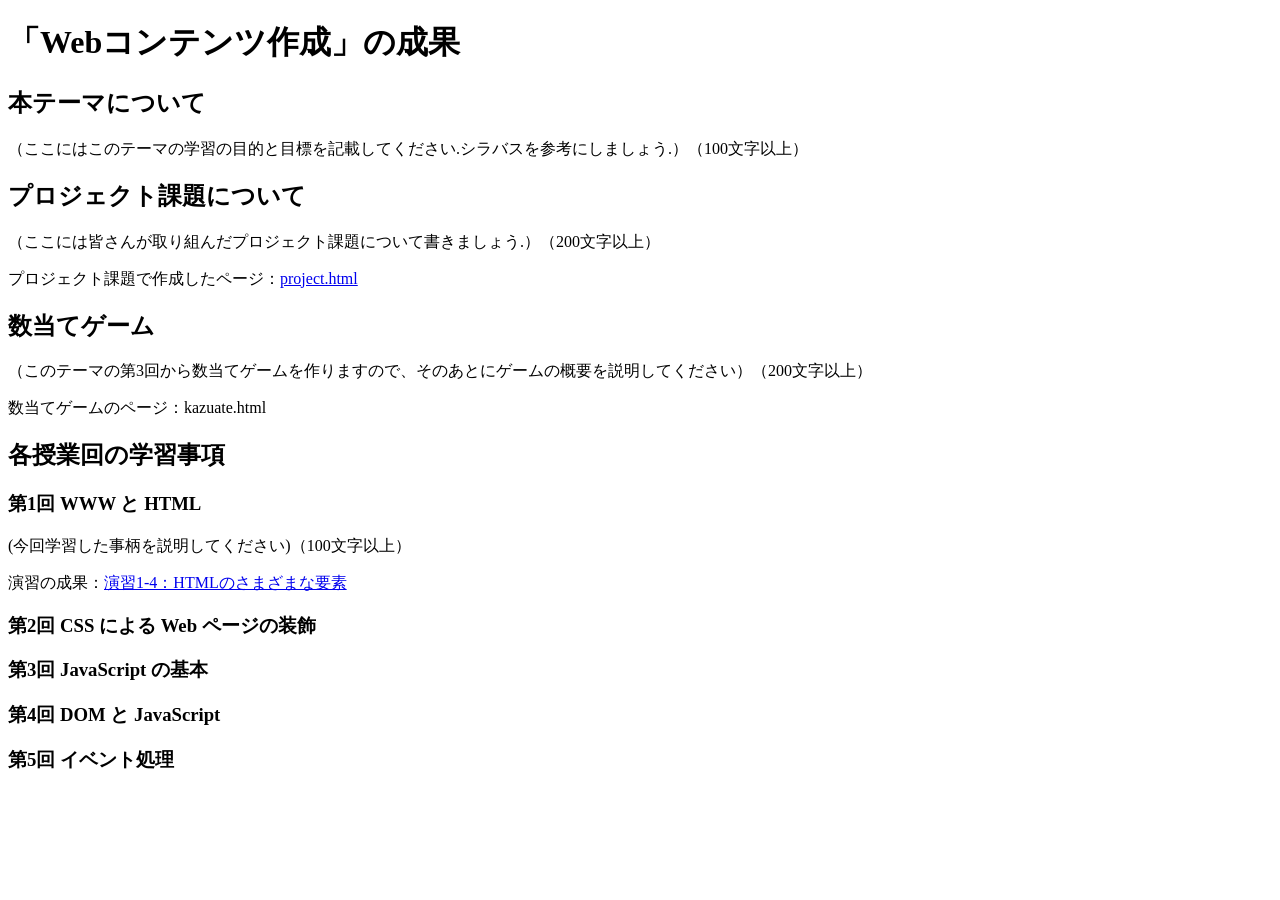
==== index.html @ 31dda1fd "index.htmlを初めて編集" ====
<!DOCTYPE html>
<html>

<head>
  <meta charset="utf-8">
  <title>My test page</title>
</head>

<body>
  <h1> 「Webコンテンツ作成」の成果</h1>
  <h2>本テーマについて</h2>
  <p>（ここにはこのテーマの学習の目的と目標を記載してください.シラバスを参考にしましょう.）（100文字以上）</p>

  <h2>プロジェクト課題について</h2>
  <p>（ここには皆さんが取り組んだプロジェクト課題について書きましょう.）（200文字以上）</p>

  <p>プロジェクト課題で作成したページ：<a href="project.html" title="AAAA" target="_blank">project.html</a></p>

  <h2>数当てゲーム</h2>
  <p>（このテーマの第3回から数当てゲームを作りますので、そのあとにゲームの概要を説明してください）（200文字以上）</p>
  <p>数当てゲームのページ：kazuate.html</a></p>
  </p>

  <h2>各授業回の学習事項</h2>
  <h3>第1回 WWW と HTML</h3>
  <p>(今回学習した事柄を説明してください)（100文字以上）</p>
  <p>演習の成果：<a href="selements.html" title="BBBB" target="_blank">演習1-4：HTMLのさまざまな要素</a></p>
  <h3>第2回 CSS による Web ページの装飾</h3>
  <h3>第3回 JavaScript の基本</h3>
  <h3>第4回 DOM と JavaScript</h3>
  <h3>第5回 イベント処理</h3>

</body>

</html>
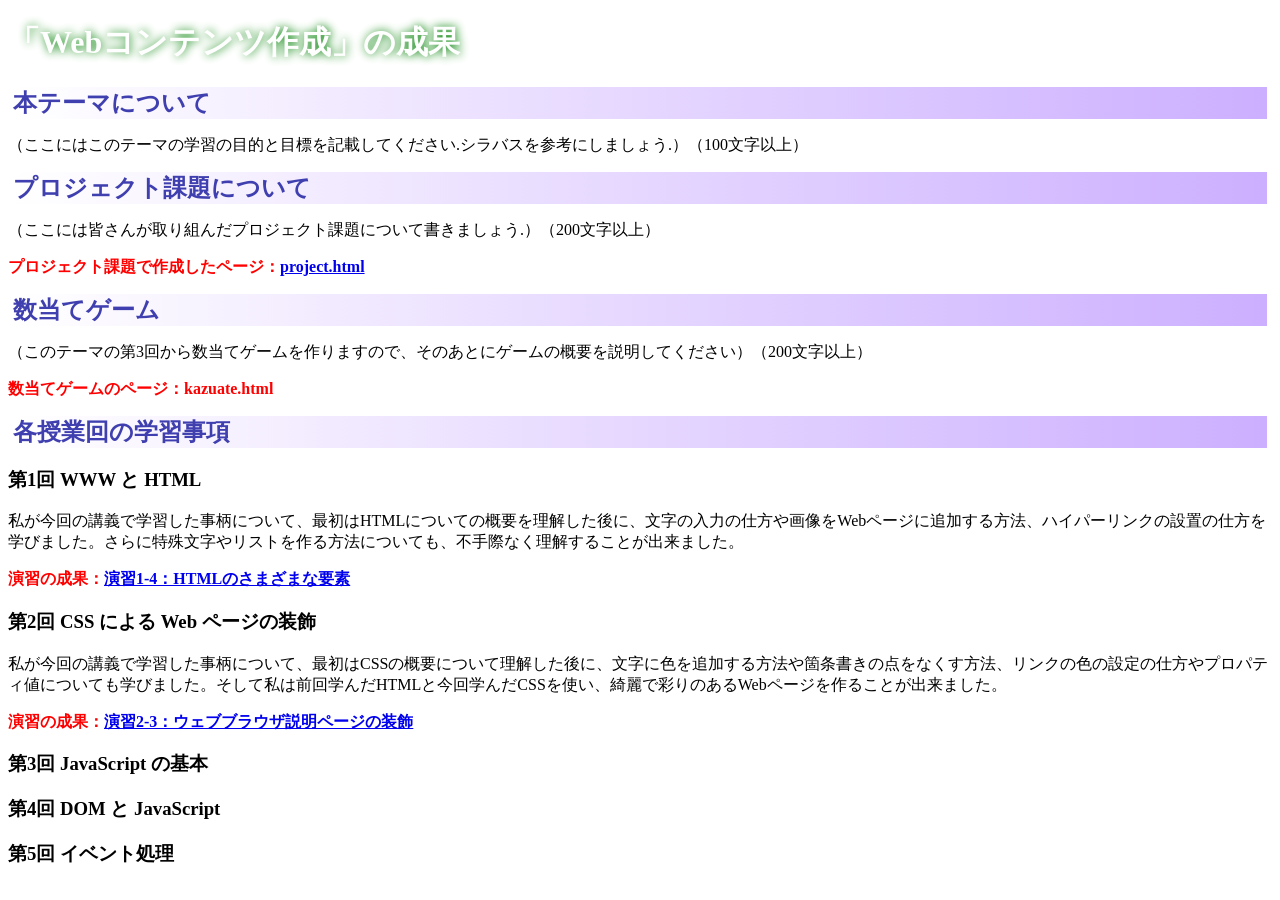
==== commit fea01af0: "CSS 初めてだ" ====
--- a/index.html
+++ b/index.html
@@ -4,28 +4,33 @@
 <head>
   <meta charset="utf-8">
   <title>My test page</title>
+  <link rel="stylesheet" href="style.css">
 </head>
 
 <body>
-  <h1> 「Webコンテンツ作成」の成果</h1>
+  <h1>「Webコンテンツ作成」の成果</h1>
   <h2>本テーマについて</h2>
   <p>（ここにはこのテーマの学習の目的と目標を記載してください.シラバスを参考にしましょう.）（100文字以上）</p>
 
   <h2>プロジェクト課題について</h2>
   <p>（ここには皆さんが取り組んだプロジェクト課題について書きましょう.）（200文字以上）</p>
 
-  <p>プロジェクト課題で作成したページ：<a href="project.html" title="AAAA" target="_blank">project.html</a></p>
+  <p class="happy">プロジェクト課題で作成したページ：<a href="project.html" title="AAAA" target="_blank">project.html</a></p>
 
   <h2>数当てゲーム</h2>
   <p>（このテーマの第3回から数当てゲームを作りますので、そのあとにゲームの概要を説明してください）（200文字以上）</p>
-  <p>数当てゲームのページ：kazuate.html</a></p>
+  <p class="happy">数当てゲームのページ：kazuate.html</a></p>
   </p>
 
   <h2>各授業回の学習事項</h2>
   <h3>第1回 WWW と HTML</h3>
-  <p>(今回学習した事柄を説明してください)（100文字以上）</p>
-  <p>演習の成果：<a href="selements.html" title="BBBB" target="_blank">演習1-4：HTMLのさまざまな要素</a></p>
+  <p>私が今回の講義で学習した事柄について、最初はHTMLについての概要を理解した後に、文字の入力の仕方や画像をWebページに追加する方法、ハイパーリンクの設置の仕方を学びました。さらに特殊文字やリストを作る方法についても、不手際なく理解することが出来ました。</p>
+  <p class="happy">演習の成果：<a href="practice-html/elements.html" title="BBBB" target="_blank">演習1-4：HTMLのさまざまな要素</a></p>
   <h3>第2回 CSS による Web ページの装飾</h3>
+  <p>私が今回の講義で学習した事柄について、最初はCSSの概要について理解した後に、文字に色を追加する方法や箇条書きの点をなくす方法、リンクの色の設定の仕方やプロパティ値についても学びました。そして私は前回学んだHTMLと今回学んだCSSを使い、綺麗で彩りのあるWebページを作ることが出来ました。</p>
+  <p class="happy">演習の成果：<a href="practice-css/browser-intro.html" title="CCC" target="_blank">演習2-3：ウェブブラウザ説明ページの装飾</a>
+  </p>
+
   <h3>第3回 JavaScript の基本</h3>
   <h3>第4回 DOM と JavaScript</h3>
   <h3>第5回 イベント処理</h3>
--- a/style.css
+++ b/style.css
@@ -0,0 +1,15 @@
+h1 {
+	color:white;
+	text-shadow: rgb(0, 128, 4) 1px 0 10px;
+}
+
+h2 {
+	color:#3f3faf;
+	margin: 5px;
+	background: linear-gradient(0.25turn, white, #ccafff);
+}
+
+.happy {
+    color: rgb(255, 0, 0);
+    font-weight: bold;
+}
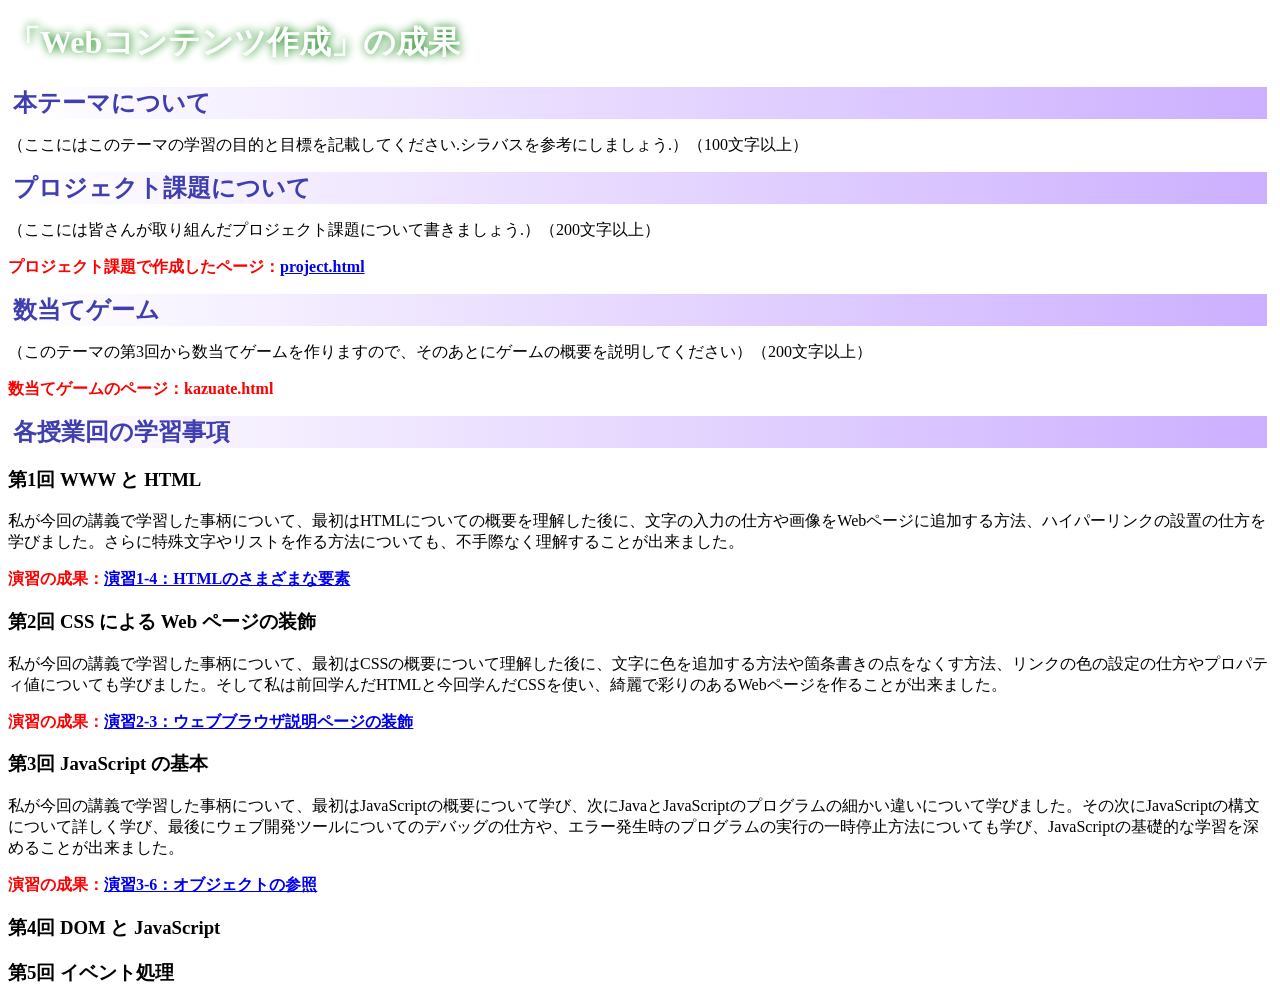
==== commit a2129853: "JSを初め学んだ。" ====
--- a/index.html
+++ b/index.html
@@ -3,7 +3,7 @@
 
 <head>
   <meta charset="utf-8">
-  <title>My test page</title>
+  <title>G584542025 高橋 大健 Webコンテンツ作成の成果物</title>
   <link rel="stylesheet" href="style.css">
 </head>
 
@@ -32,6 +32,11 @@
   </p>
 
   <h3>第3回 JavaScript の基本</h3>
+  <p>私が今回の講義で学習した事柄について、最初はJavaScriptの概要について学び、次にJavaとJavaScriptのプログラムの細かい違いについて学びました。その次にJavaScriptの構文について詳しく学び、最後にウェブ開発ツールについてのデバッグの仕方や、エラー発生時のプログラムの実行の一時停止方法についても学び、JavaScriptの基礎的な学習を深めることが出来ました。</p>
+  <p class="happy">演習の成果：<a href="practice-js/obj-practice.html" title="DDD" target="_blank">演習3-6：オブジェクトの参照</a>
+  </p>
+
+
   <h3>第4回 DOM と JavaScript</h3>
   <h3>第5回 イベント処理</h3>
 
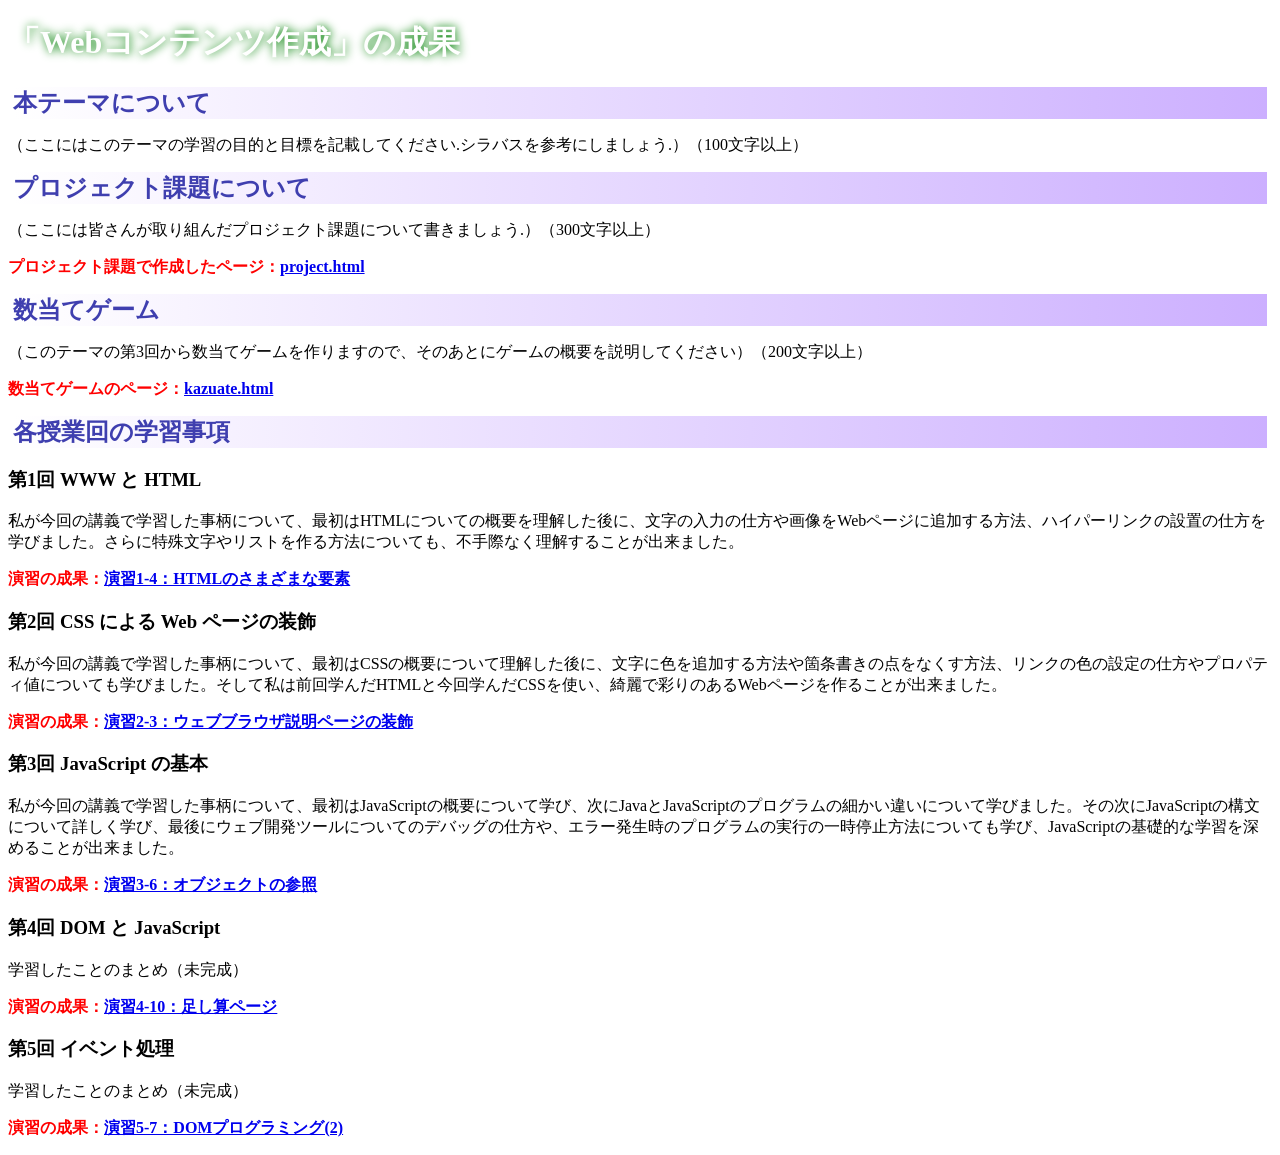
==== commit 50ca582c: "abcdefg.media実験" ====
--- a/index.html
+++ b/index.html
@@ -13,13 +13,13 @@
   <p>（ここにはこのテーマの学習の目的と目標を記載してください.シラバスを参考にしましょう.）（100文字以上）</p>
 
   <h2>プロジェクト課題について</h2>
-  <p>（ここには皆さんが取り組んだプロジェクト課題について書きましょう.）（200文字以上）</p>
+  <p>（ここには皆さんが取り組んだプロジェクト課題について書きましょう.）（300文字以上）</p>
 
   <p class="happy">プロジェクト課題で作成したページ：<a href="project.html" title="AAAA" target="_blank">project.html</a></p>
 
   <h2>数当てゲーム</h2>
   <p>（このテーマの第3回から数当てゲームを作りますので、そのあとにゲームの概要を説明してください）（200文字以上）</p>
-  <p class="happy">数当てゲームのページ：kazuate.html</a></p>
+  <p class="happy">数当てゲームのページ：<a href="kazuate.html" title="aaa" target="_blank">kazuate.html</a></p>
   </p>
 
   <h2>各授業回の学習事項</h2>
@@ -38,7 +38,15 @@
 
 
   <h3>第4回 DOM と JavaScript</h3>
+  <p>学習したことのまとめ（未完成）</p>
+   <p class="happy">演習の成果：<a href="practice-eventdom/tashizan.html" title="EEEE" target="_blank">演習4-10：足し算ページ</a>
+  </p>
+
+
   <h3>第5回 イベント処理</h3>
+  <p>学習したことのまとめ（未完成）</p>
+   <p class="happy">演習の成果：<a href="practice-dom2/dom2-exercise.html" title="FFF" target="_blank">演習5-7：DOMプログラミング(2)</a>
+  </p>
 
 </body>
 
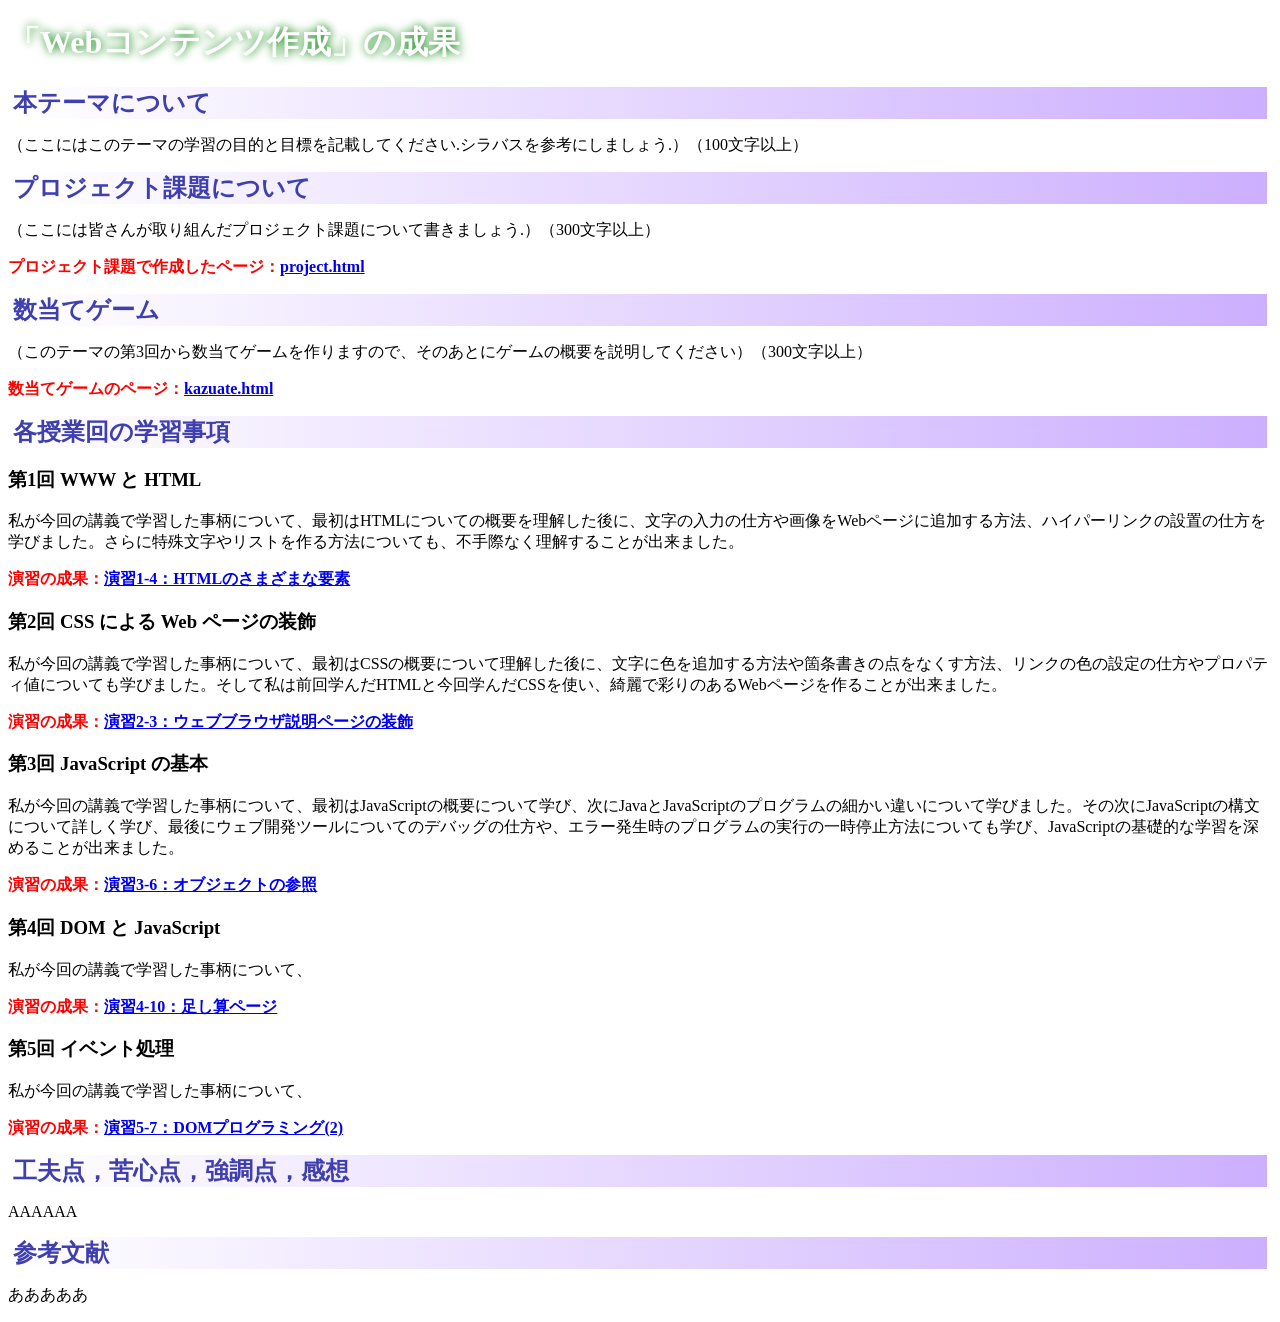
==== commit 0b40751a: "AAABBBCCC" ====
--- a/index.html
+++ b/index.html
@@ -18,7 +18,7 @@
   <p class="happy">プロジェクト課題で作成したページ：<a href="project.html" title="AAAA" target="_blank">project.html</a></p>
 
   <h2>数当てゲーム</h2>
-  <p>（このテーマの第3回から数当てゲームを作りますので、そのあとにゲームの概要を説明してください）（200文字以上）</p>
+  <p>（このテーマの第3回から数当てゲームを作りますので、そのあとにゲームの概要を説明してください）（300文字以上）</p>
   <p class="happy">数当てゲームのページ：<a href="kazuate.html" title="aaa" target="_blank">kazuate.html</a></p>
   </p>
 
@@ -38,16 +38,22 @@
 
 
   <h3>第4回 DOM と JavaScript</h3>
-  <p>学習したことのまとめ（未完成）</p>
+  私が今回の講義で学習した事柄について、
+
    <p class="happy">演習の成果：<a href="practice-eventdom/tashizan.html" title="EEEE" target="_blank">演習4-10：足し算ページ</a>
   </p>
 
 
   <h3>第5回 イベント処理</h3>
-  <p>学習したことのまとめ（未完成）</p>
+  私が今回の講義で学習した事柄について、
    <p class="happy">演習の成果：<a href="practice-dom2/dom2-exercise.html" title="FFF" target="_blank">演習5-7：DOMプログラミング(2)</a>
   </p>
 
+  <h2>工夫点，苦心点，強調点，感想</h2>
+  <p>AAAAAA</p>
+
+  <h2>参考文献</h2>
+<p>あああああ</p>
 </body>
 
 </html>
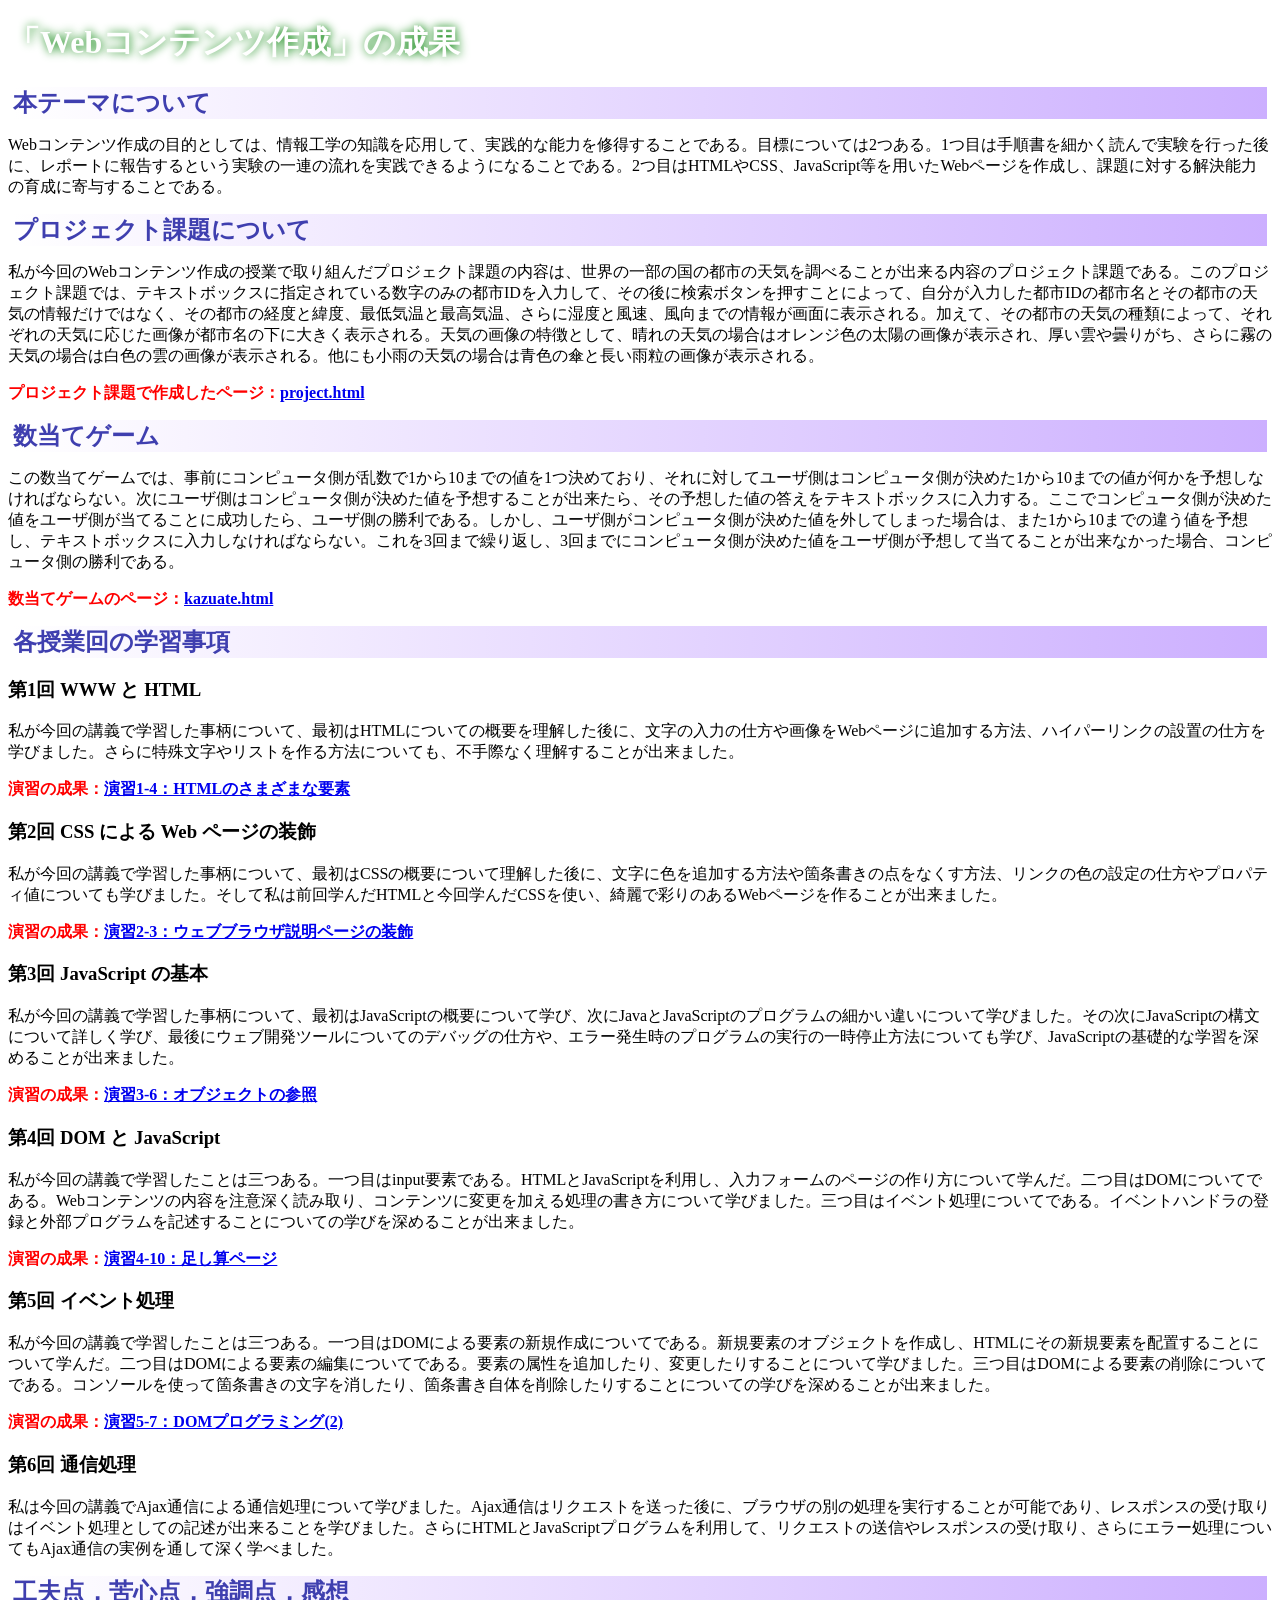
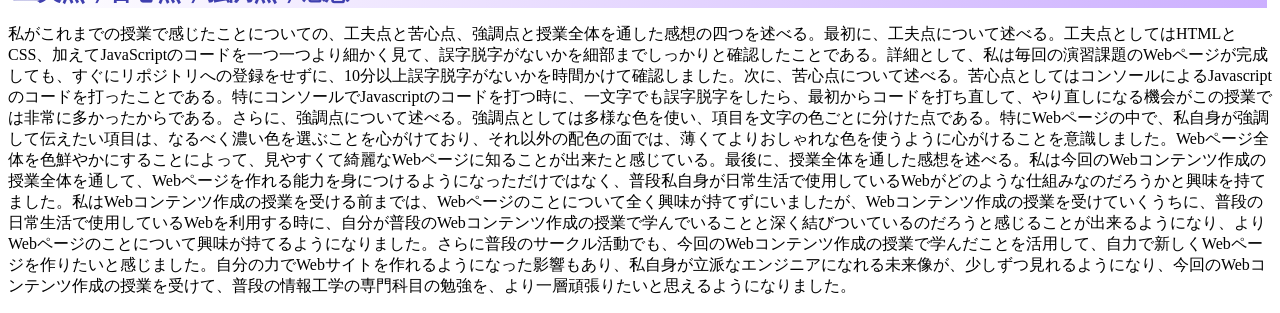
==== commit 26ebed51: "Webkontentukanseida" ====
--- a/index.html
+++ b/index.html
@@ -10,15 +10,15 @@
 <body>
   <h1>「Webコンテンツ作成」の成果</h1>
   <h2>本テーマについて</h2>
-  <p>（ここにはこのテーマの学習の目的と目標を記載してください.シラバスを参考にしましょう.）（100文字以上）</p>
+  <p>Webコンテンツ作成の目的としては、情報工学の知識を応用して、実践的な能力を修得することである。目標については2つある。1つ目は手順書を細かく読んで実験を行った後に、レポートに報告するという実験の一連の流れを実践できるようになることである。2つ目はHTMLやCSS、JavaScript等を用いたWebページを作成し、課題に対する解決能力の育成に寄与することである。</p>
 
   <h2>プロジェクト課題について</h2>
-  <p>（ここには皆さんが取り組んだプロジェクト課題について書きましょう.）（300文字以上）</p>
+  <p>私が今回のWebコンテンツ作成の授業で取り組んだプロジェクト課題の内容は、世界の一部の国の都市の天気を調べることが出来る内容のプロジェクト課題である。このプロジェクト課題では、テキストボックスに指定されている数字のみの都市IDを入力して、その後に検索ボタンを押すことによって、自分が入力した都市IDの都市名とその都市の天気の情報だけではなく、その都市の経度と緯度、最低気温と最高気温、さらに湿度と風速、風向までの情報が画面に表示される。加えて、その都市の天気の種類によって、それぞれの天気に応じた画像が都市名の下に大きく表示される。天気の画像の特徴として、晴れの天気の場合はオレンジ色の太陽の画像が表示され、厚い雲や曇りがち、さらに霧の天気の場合は白色の雲の画像が表示される。他にも小雨の天気の場合は青色の傘と長い雨粒の画像が表示される。</p>
 
   <p class="happy">プロジェクト課題で作成したページ：<a href="project.html" title="AAAA" target="_blank">project.html</a></p>
 
   <h2>数当てゲーム</h2>
-  <p>（このテーマの第3回から数当てゲームを作りますので、そのあとにゲームの概要を説明してください）（300文字以上）</p>
+  <p>この数当てゲームでは、事前にコンピュータ側が乱数で1から10までの値を1つ決めており、それに対してユーザ側はコンピュータ側が決めた1から10までの値が何かを予想しなければならない。次にユーザ側はコンピュータ側が決めた値を予想することが出来たら、その予想した値の答えをテキストボックスに入力する。ここでコンピュータ側が決めた値をユーザ側が当てることに成功したら、ユーザ側の勝利である。しかし、ユーザ側がコンピュータ側が決めた値を外してしまった場合は、また1から10までの違う値を予想し、テキストボックスに入力しなければならない。これを3回まで繰り返し、3回までにコンピュータ側が決めた値をユーザ側が予想して当てることが出来なかった場合、コンピュータ側の勝利である。</p>
   <p class="happy">数当てゲームのページ：<a href="kazuate.html" title="aaa" target="_blank">kazuate.html</a></p>
   </p>
 
@@ -38,22 +38,22 @@
 
 
   <h3>第4回 DOM と JavaScript</h3>
-  私が今回の講義で学習した事柄について、
+   <p>私が今回の講義で学習したことは三つある。一つ目はinput要素である。HTMLとJavaScriptを利用し、入力フォームのページの作り方について学んだ。二つ目はDOMについてである。Webコンテンツの内容を注意深く読み取り、コンテンツに変更を加える処理の書き方について学びました。三つ目はイベント処理についてである。イベントハンドラの登録と外部プログラムを記述することについての学びを深めることが出来ました。</p>
 
    <p class="happy">演習の成果：<a href="practice-eventdom/tashizan.html" title="EEEE" target="_blank">演習4-10：足し算ページ</a>
   </p>
 
 
   <h3>第5回 イベント処理</h3>
-  私が今回の講義で学習した事柄について、
+  <p> 私が今回の講義で学習したことは三つある。一つ目はDOMによる要素の新規作成についてである。新規要素のオブジェクトを作成し、HTMLにその新規要素を配置することについて学んだ。二つ目はDOMによる要素の編集についてである。要素の属性を追加したり、変更したりすることについて学びました。三つ目はDOMによる要素の削除についてである。コンソールを使って箇条書きの文字を消したり、箇条書き自体を削除したりすることについての学びを深めることが出来ました。</p>
    <p class="happy">演習の成果：<a href="practice-dom2/dom2-exercise.html" title="FFF" target="_blank">演習5-7：DOMプログラミング(2)</a>
   </p>
 
+  <h3>第6回 通信処理</h3>
+   <p>私は今回の講義でAjax通信による通信処理について学びました。Ajax通信はリクエストを送った後に、ブラウザの別の処理を実行することが可能であり、レスポンスの受け取りはイベント処理としての記述が出来ることを学びました。さらにHTMLとJavaScriptプログラムを利用して、リクエストの送信やレスポンスの受け取り、さらにエラー処理についてもAjax通信の実例を通して深く学べました。</p>
+
   <h2>工夫点，苦心点，強調点，感想</h2>
-  <p>AAAAAA</p>
-
-  <h2>参考文献</h2>
-<p>あああああ</p>
+  <p>私がこれまでの授業で感じたことについての、工夫点と苦心点、強調点と授業全体を通した感想の四つを述べる。最初に、工夫点について述べる。工夫点としてはHTMLとCSS、加えてJavaScriptのコードを一つ一つより細かく見て、誤字脱字がないかを細部までしっかりと確認したことである。詳細として、私は毎回の演習課題のWebページが完成しても、すぐにリポジトリへの登録をせずに、10分以上誤字脱字がないかを時間かけて確認しました。次に、苦心点について述べる。苦心点としてはコンソールによるJavascriptのコードを打ったことである。特にコンソールでJavascriptのコードを打つ時に、一文字でも誤字脱字をしたら、最初からコードを打ち直して、やり直しになる機会がこの授業では非常に多かったからである。さらに、強調点について述べる。強調点としては多様な色を使い、項目を文字の色ごとに分けた点である。特にWebページの中で、私自身が強調して伝えたい項目は、なるべく濃い色を選ぶことを心がけており、それ以外の配色の面では、薄くてよりおしゃれな色を使うように心がけることを意識しました。Webページ全体を色鮮やかにすることによって、見やすくて綺麗なWebページに知ることが出来たと感じている。最後に、授業全体を通した感想を述べる。私は今回のWebコンテンツ作成の授業全体を通して、Webページを作れる能力を身につけるようになっただけではなく、普段私自身が日常生活で使用しているWebがどのような仕組みなのだろうかと興味を持てました。私はWebコンテンツ作成の授業を受ける前までは、Webページのことについて全く興味が持てずにいましたが、Webコンテンツ作成の授業を受けていくうちに、普段の日常生活で使用しているWebを利用する時に、自分が普段のWebコンテンツ作成の授業で学んでいることと深く結びついているのだろうと感じることが出来るようになり、よりWebページのことについて興味が持てるようになりました。さらに普段のサークル活動でも、今回のWebコンテンツ作成の授業で学んだことを活用して、自力で新しくWebページを作りたいと感じました。自分の力でWebサイトを作れるようになった影響もあり、私自身が立派なエンジニアになれる未来像が、少しずつ見れるようになり、今回のWebコンテンツ作成の授業を受けて、普段の情報工学の専門科目の勉強を、より一層頑張りたいと思えるようになりました。</p>
 </body>
 
 </html>
--- a/style.css
+++ b/style.css
@@ -12,4 +12,8 @@
 .happy {
     color: rgb(255, 0, 0);
     font-weight: bold;
+}
+
+body {
+  background: linear-gradient(135deg, #fff98d);
 }
